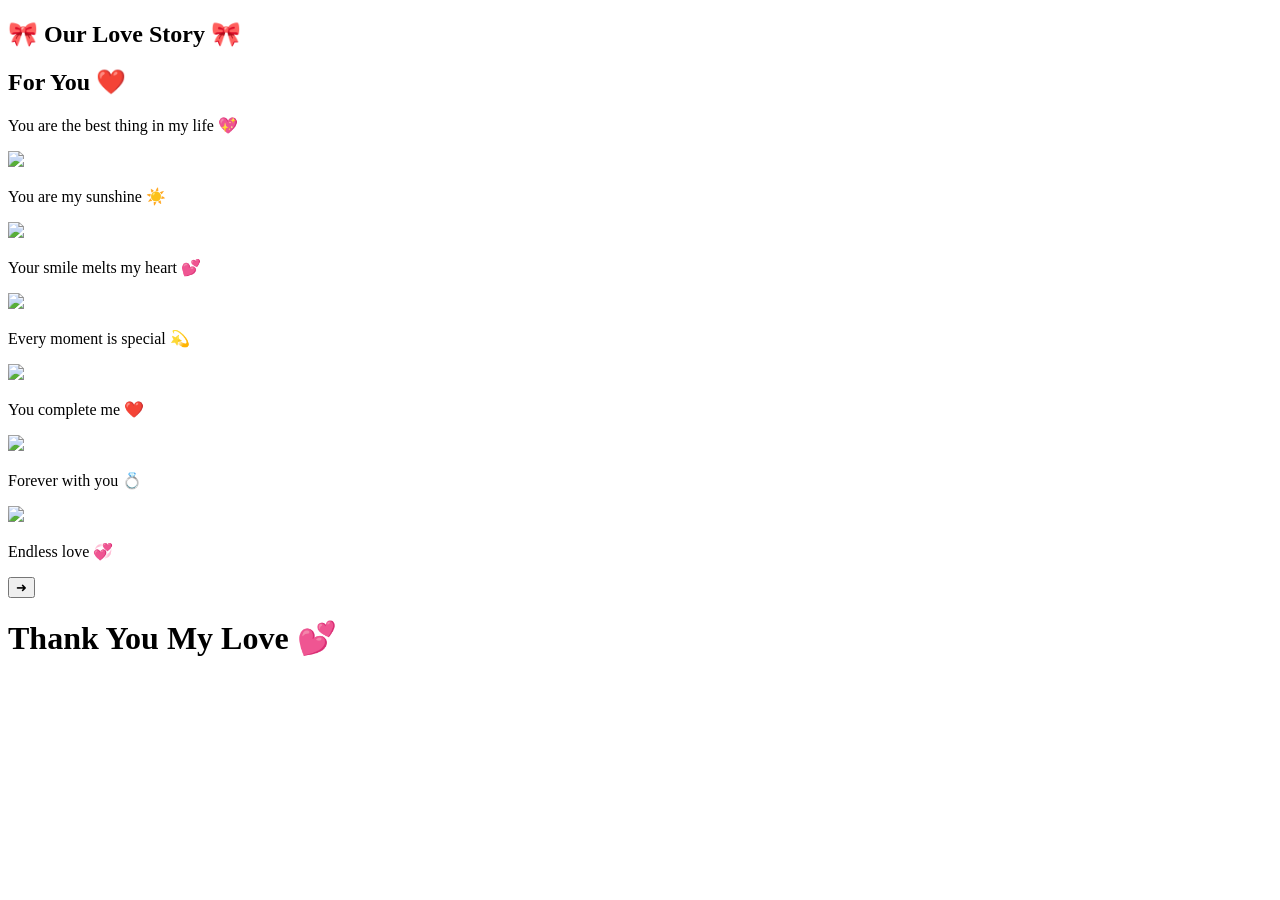
==== book.html @ 97d4be45 "Create book.html" ====
<!DOCTYPE html>
<html lang="en">
<head>
<meta charset="UTF-8">
<meta name="viewport" content="width=device-width, initial-scale=1.0">
<title>Our Love Book 💕</title>
<link rel="stylesheet" href="style.css">
</head>

<body>

<audio id="music" loop autoplay>
  <source src="music.mp3" type="audio/mpeg">
</audio>

<h2 class="ribbon">🎀 Our Love Story 🎀</h2>

<div class="book">

  <div class="page active">
    <h2>For You ❤️</h2>
    <p>You are the best thing in my life 💖</p>
  </div>

  <div class="page"><img src="img1.jpg"><p>You are my sunshine ☀️</p></div>
  <div class="page"><img src="img2.jpg"><p>Your smile melts my heart 💕</p></div>
  <div class="page"><img src="img3.jpg"><p>Every moment is special 💫</p></div>
  <div class="page"><img src="img4.jpg"><p>You complete me ❤️</p></div>
  <div class="page"><img src="img5.jpg"><p>Forever with you 💍</p></div>
  <div class="page"><img src="img6.jpg"><p>Endless love 💞</p></div>

</div>

<button class="next-btn" onclick="turnPage()">➜</button>

<div id="end" class="hidden">
  <h1>Thank You My Love 💕</h1>
</div>

<script src="script.js"></script>
</body>
</html>
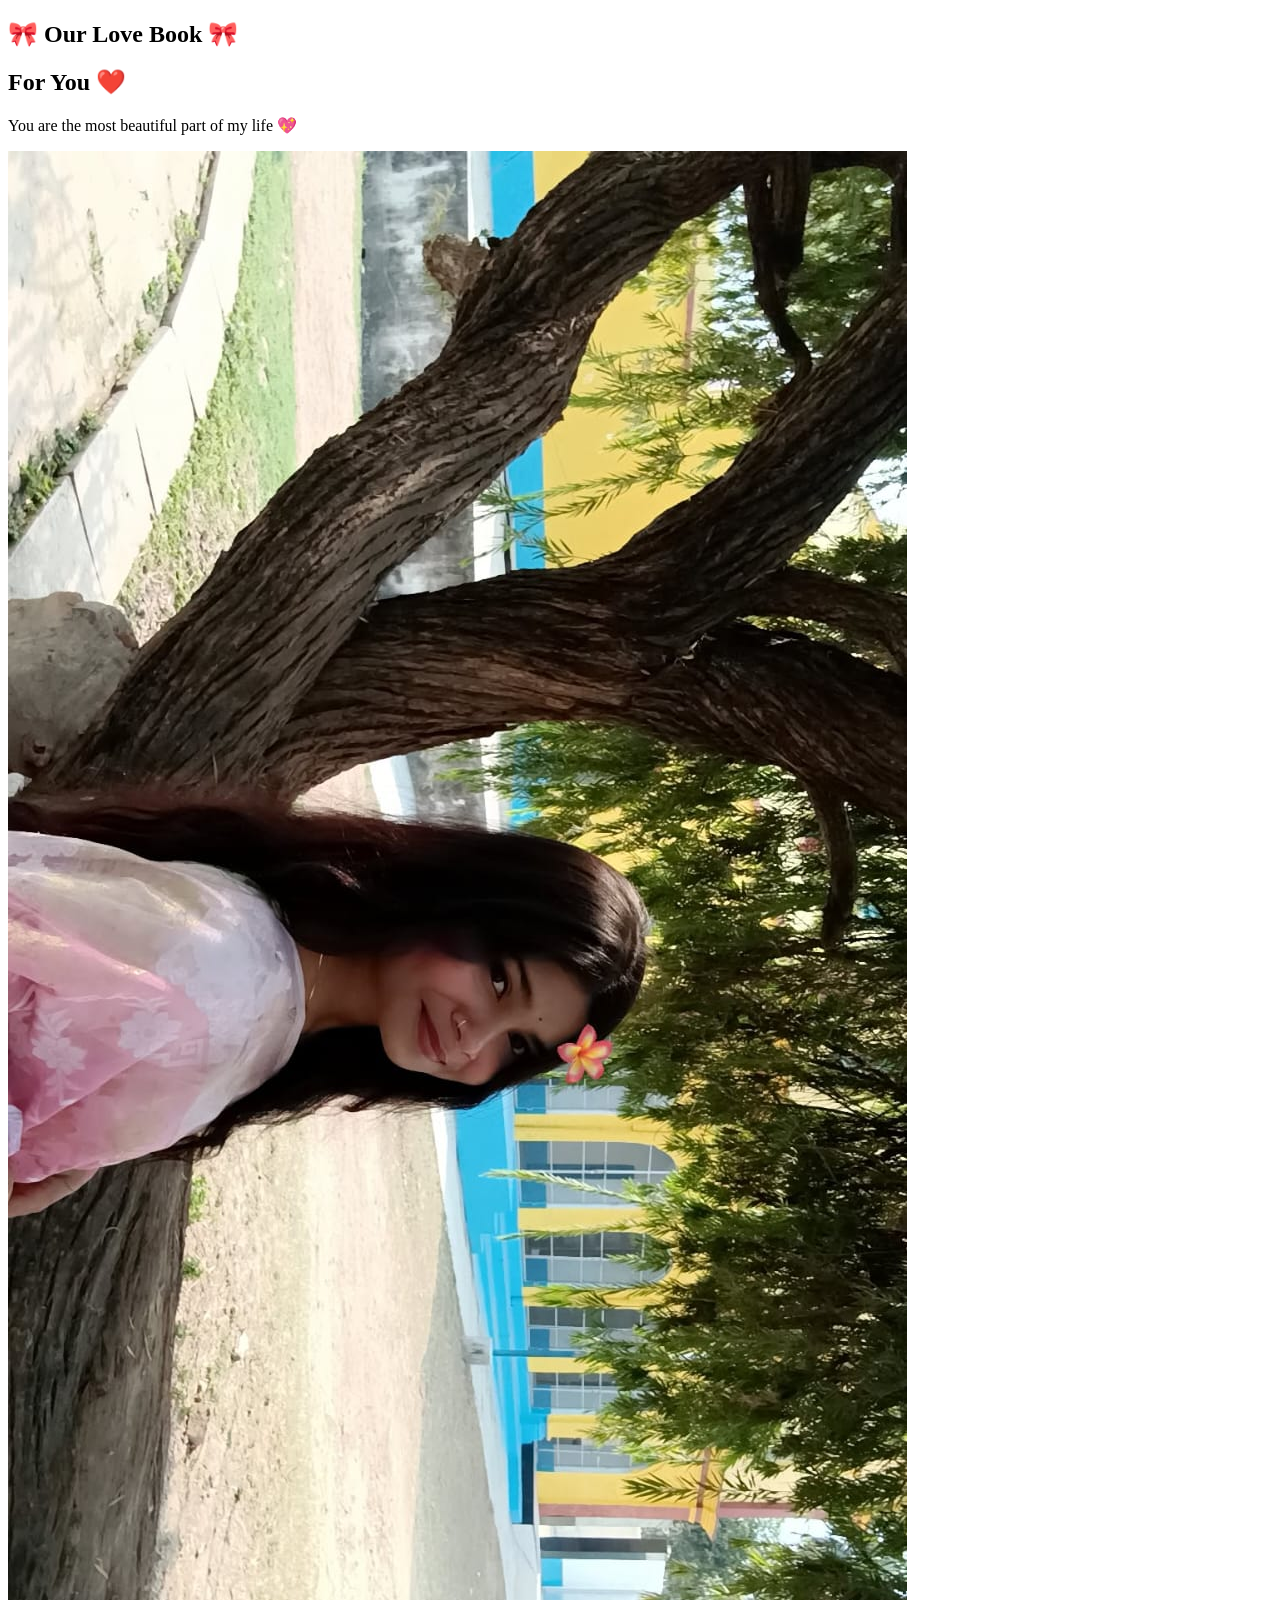
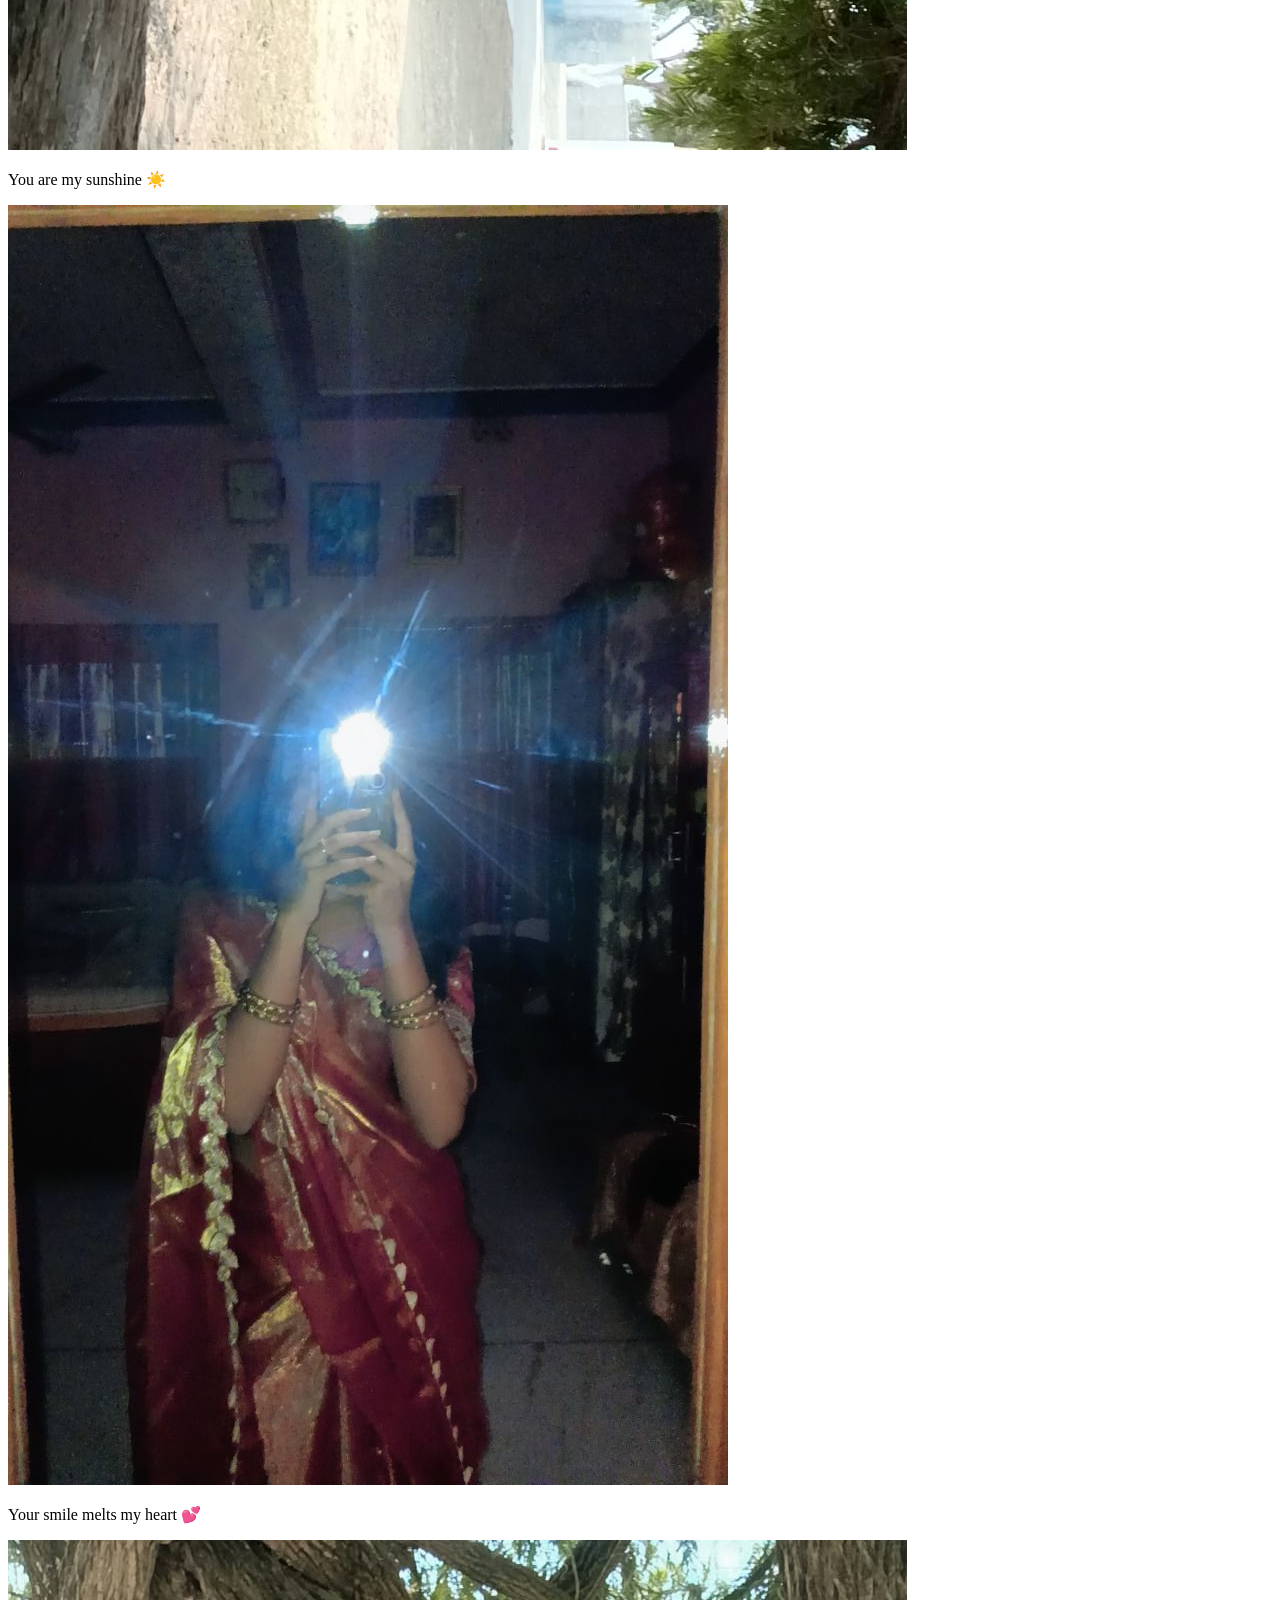
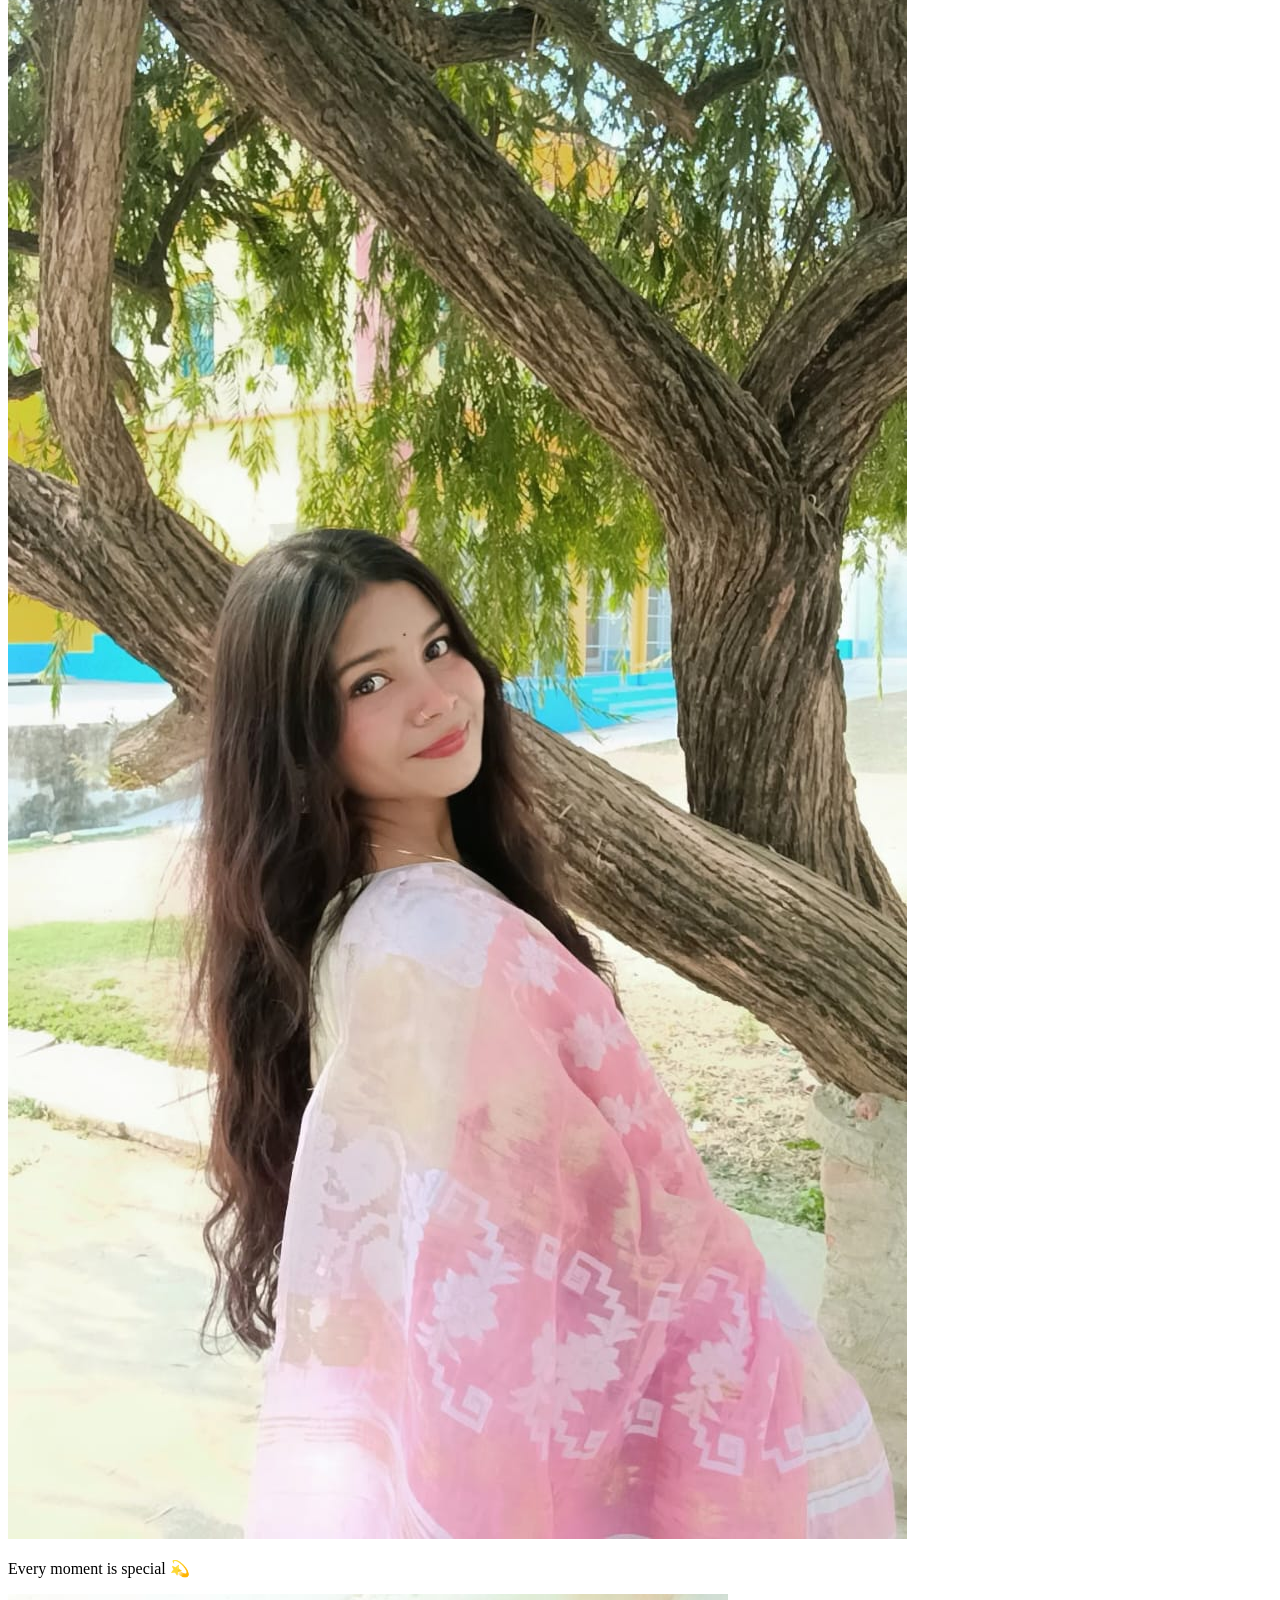
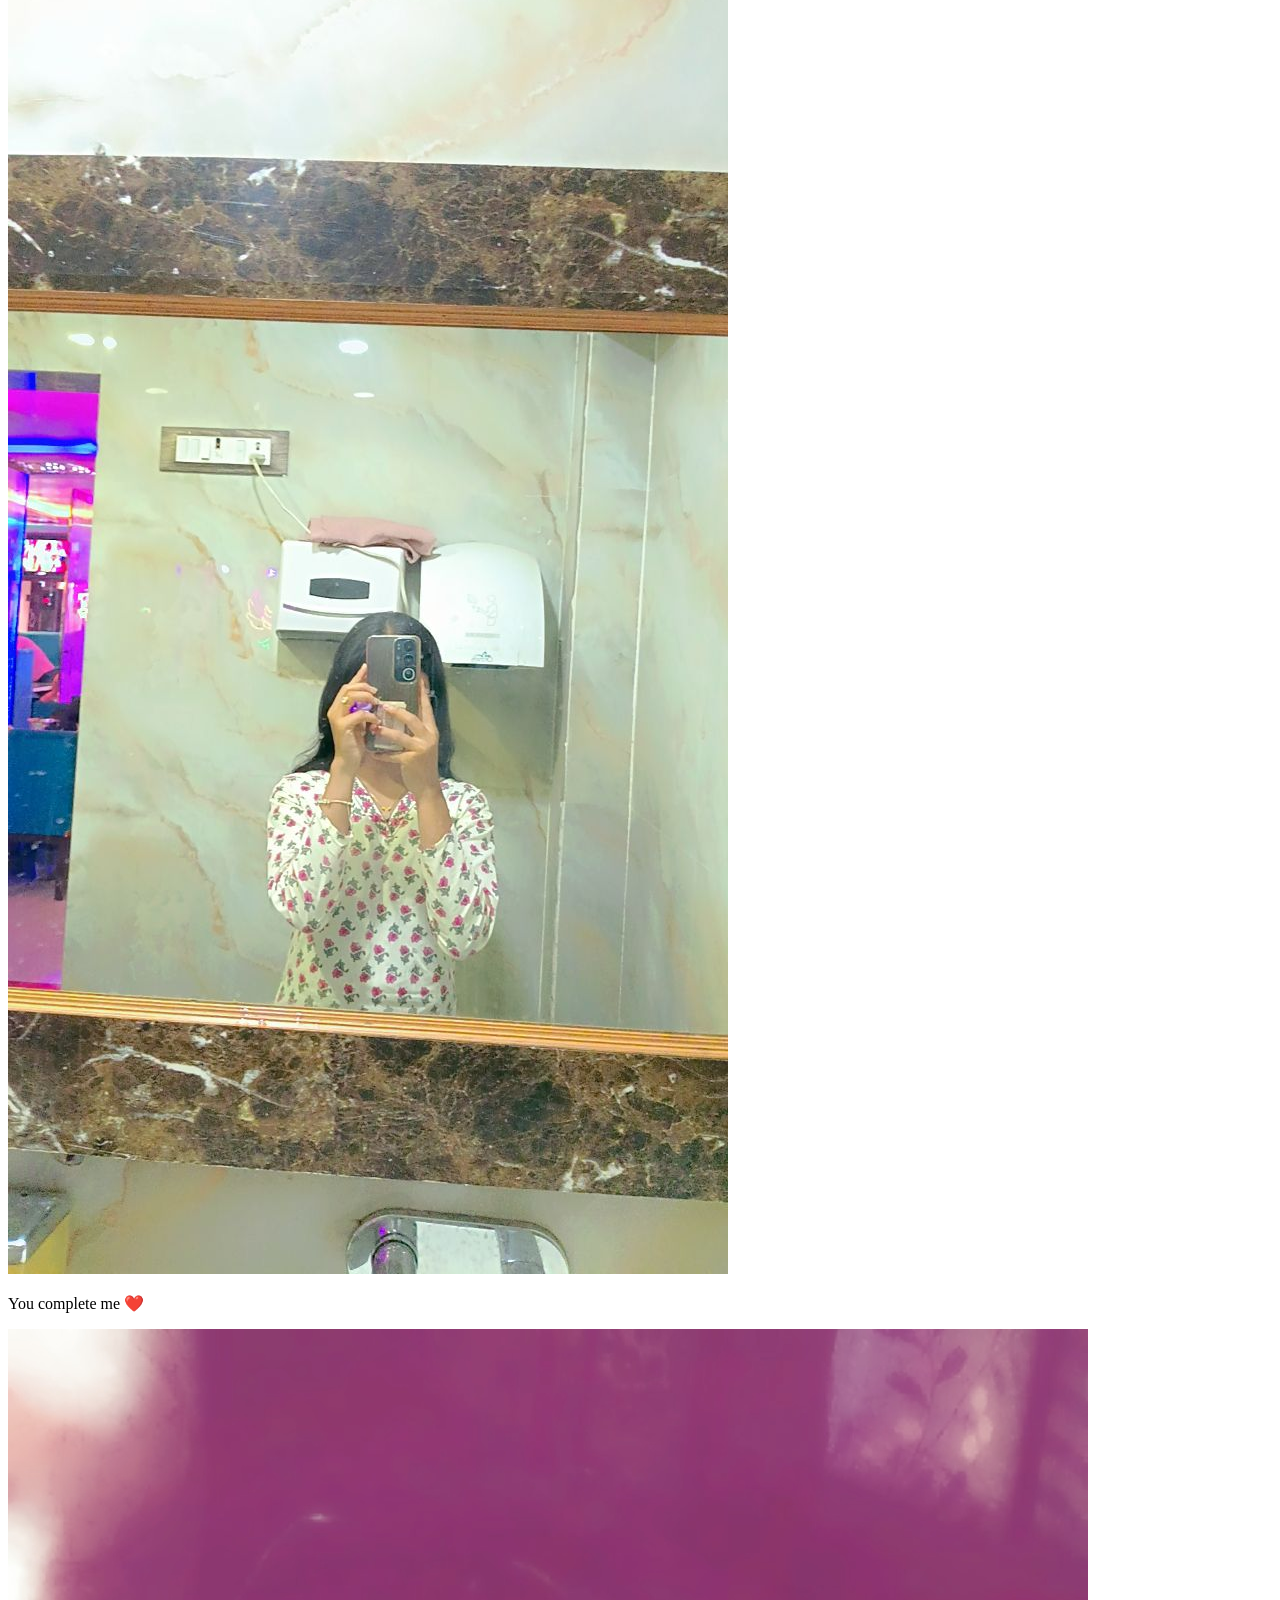
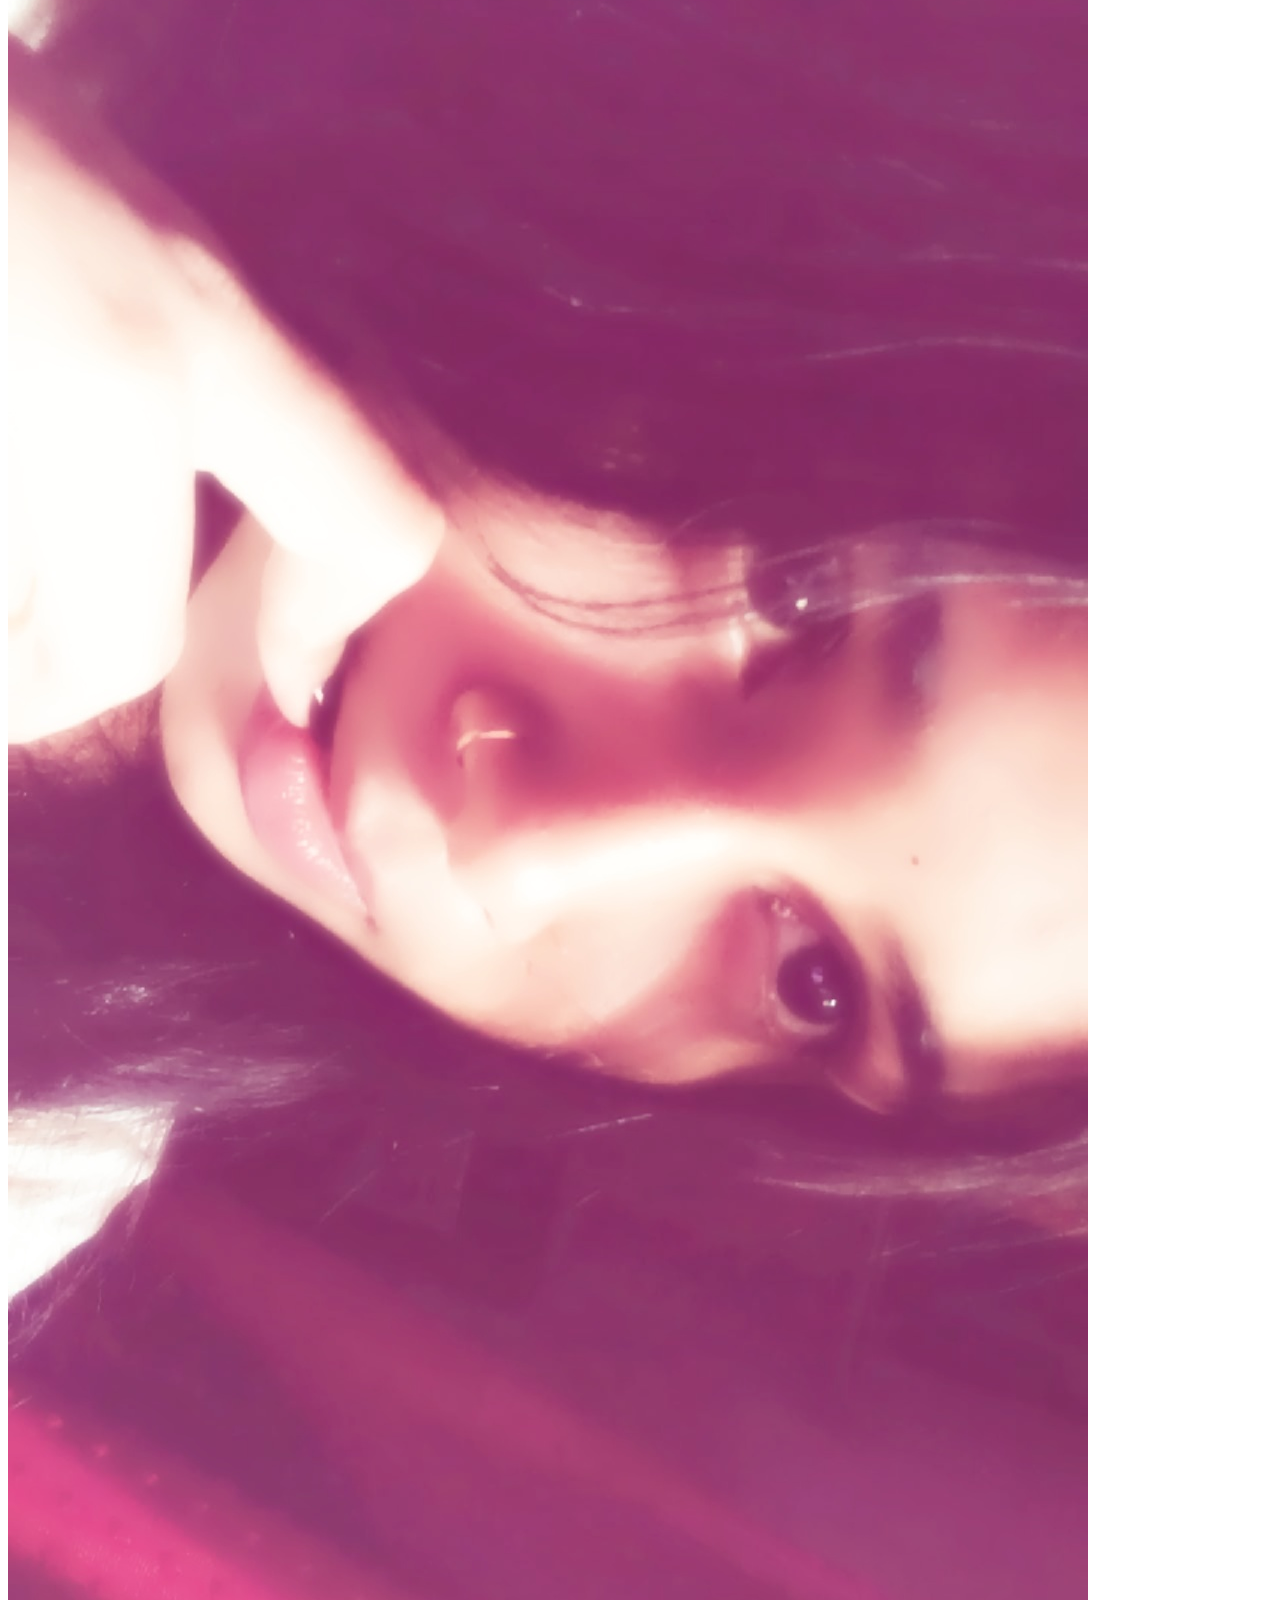
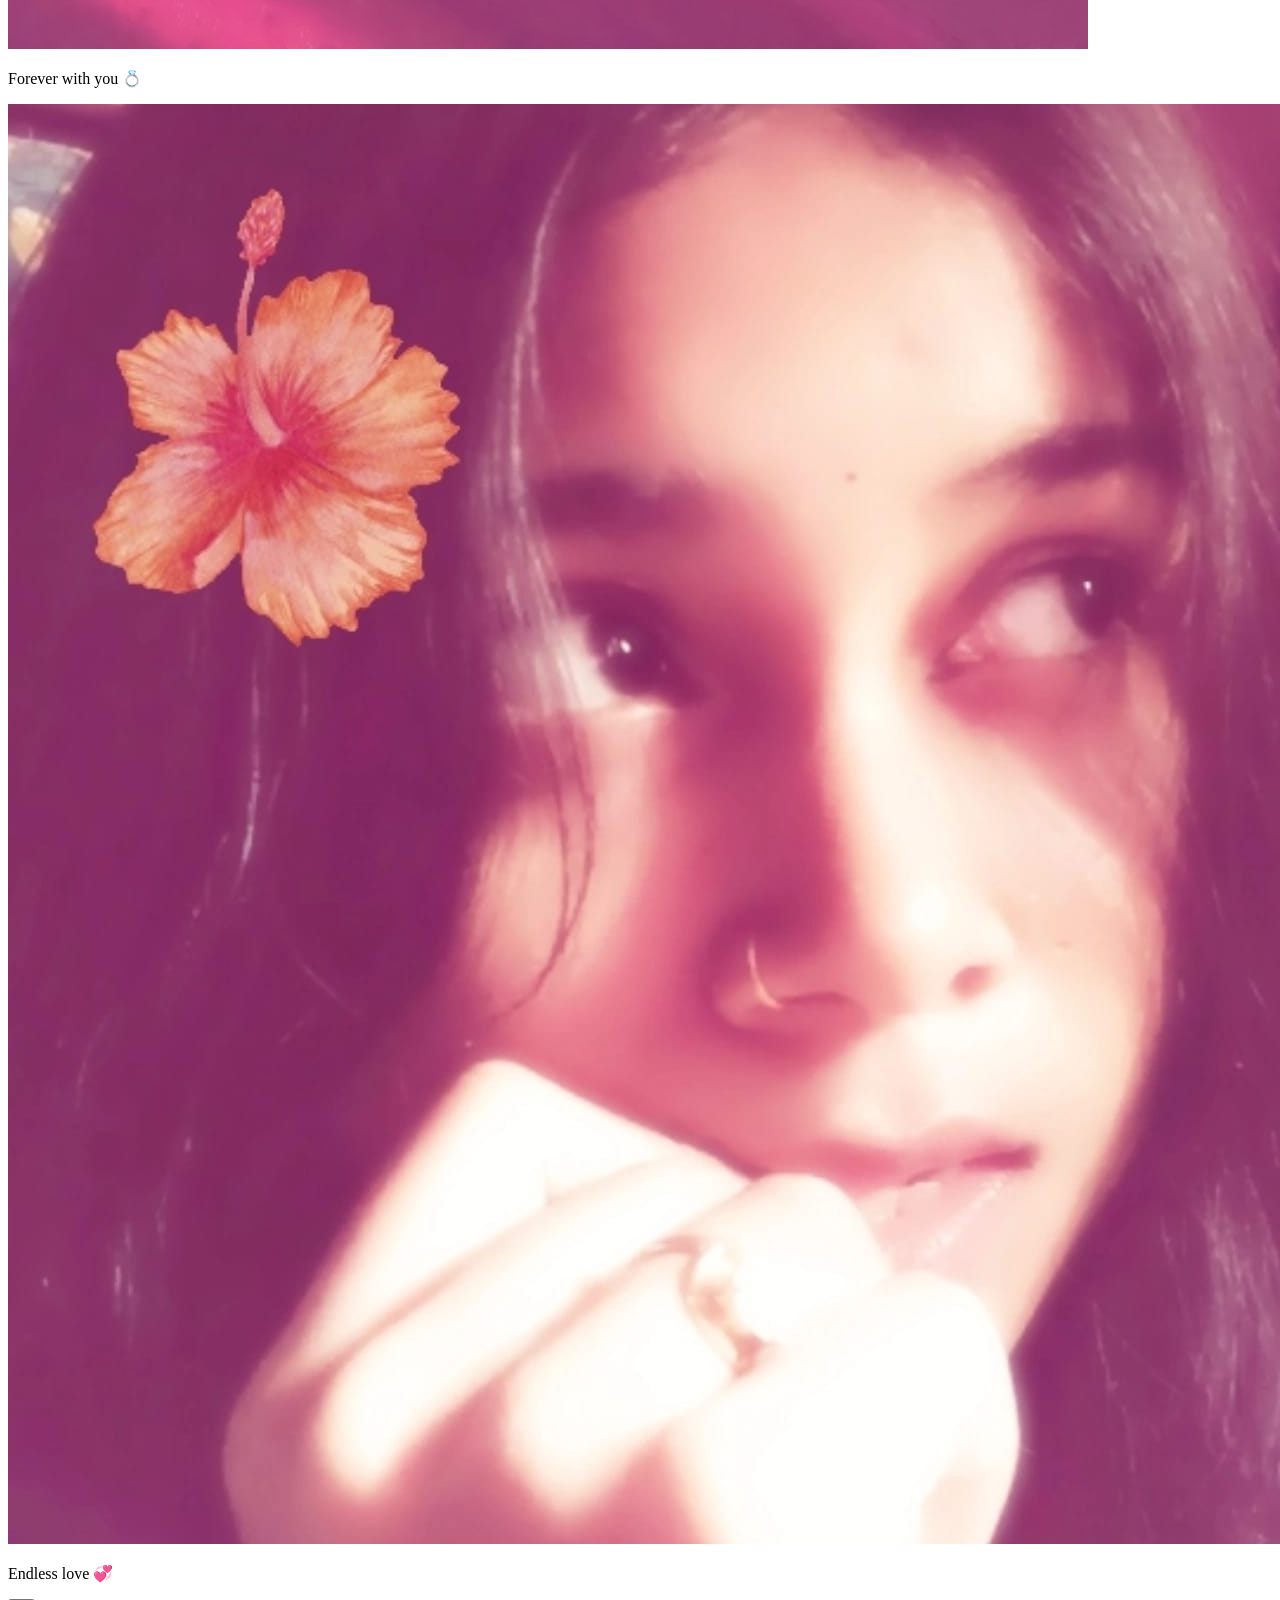
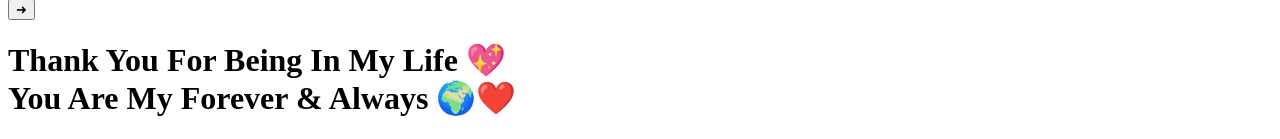
==== commit 442f8371: "Create book.html" ====
--- a/book.html
+++ b/book.html
@@ -3,7 +3,7 @@
 <head>
 <meta charset="UTF-8">
 <meta name="viewport" content="width=device-width, initial-scale=1.0">
-<title>Our Love Book 💕</title>
+<title>Our Love Story 💕</title>
 <link rel="stylesheet" href="style.css">
 </head>
 
@@ -13,28 +13,50 @@
   <source src="music.mp3" type="audio/mpeg">
 </audio>
 
-<h2 class="ribbon">🎀 Our Love Story 🎀</h2>
+<h2 class="ribbon">🎀 Our Love Book 🎀</h2>
 
-<div class="book">
+<div class="book" id="book">
 
-  <div class="page active">
+  <!-- Cover -->
+  <div class="page" style="z-index:7">
     <h2>For You ❤️</h2>
-    <p>You are the best thing in my life 💖</p>
+    <p>You are the most beautiful part of my life 💖</p>
   </div>
 
-  <div class="page"><img src="img1.jpg"><p>You are my sunshine ☀️</p></div>
-  <div class="page"><img src="img2.jpg"><p>Your smile melts my heart 💕</p></div>
-  <div class="page"><img src="img3.jpg"><p>Every moment is special 💫</p></div>
-  <div class="page"><img src="img4.jpg"><p>You complete me ❤️</p></div>
-  <div class="page"><img src="img5.jpg"><p>Forever with you 💍</p></div>
-  <div class="page"><img src="img6.jpg"><p>Endless love 💞</p></div>
+  <!-- Pages -->
+  <div class="page" style="z-index:6">
+    <img src="img1.jpg"><p>You are my sunshine ☀️</p>
+  </div>
+
+  <div class="page" style="z-index:5">
+    <img src="img2.jpg"><p>Your smile melts my heart 💕</p>
+  </div>
+
+  <div class="page" style="z-index:4">
+    <img src="img3.jpg"><p>Every moment is special 💫</p>
+  </div>
+
+  <div class="page" style="z-index:3">
+    <img src="img4.jpg"><p>You complete me ❤️</p>
+  </div>
+
+  <div class="page" style="z-index:2">
+    <img src="img5.jpg"><p>Forever with you 💍</p>
+  </div>
+
+  <div class="page" style="z-index:1">
+    <img src="img6.jpg"><p>Endless love 💞</p>
+  </div>
 
 </div>
 
 <button class="next-btn" onclick="turnPage()">➜</button>
 
-<div id="end" class="hidden">
-  <h1>Thank You My Love 💕</h1>
+<div id="outro" class="hidden">
+  <h1 class="final-text">
+    Thank You For Being In My Life 💖<br>
+    You Are My Forever & Always 🌍❤️
+  </h1>
 </div>
 
 <script src="script.js"></script>
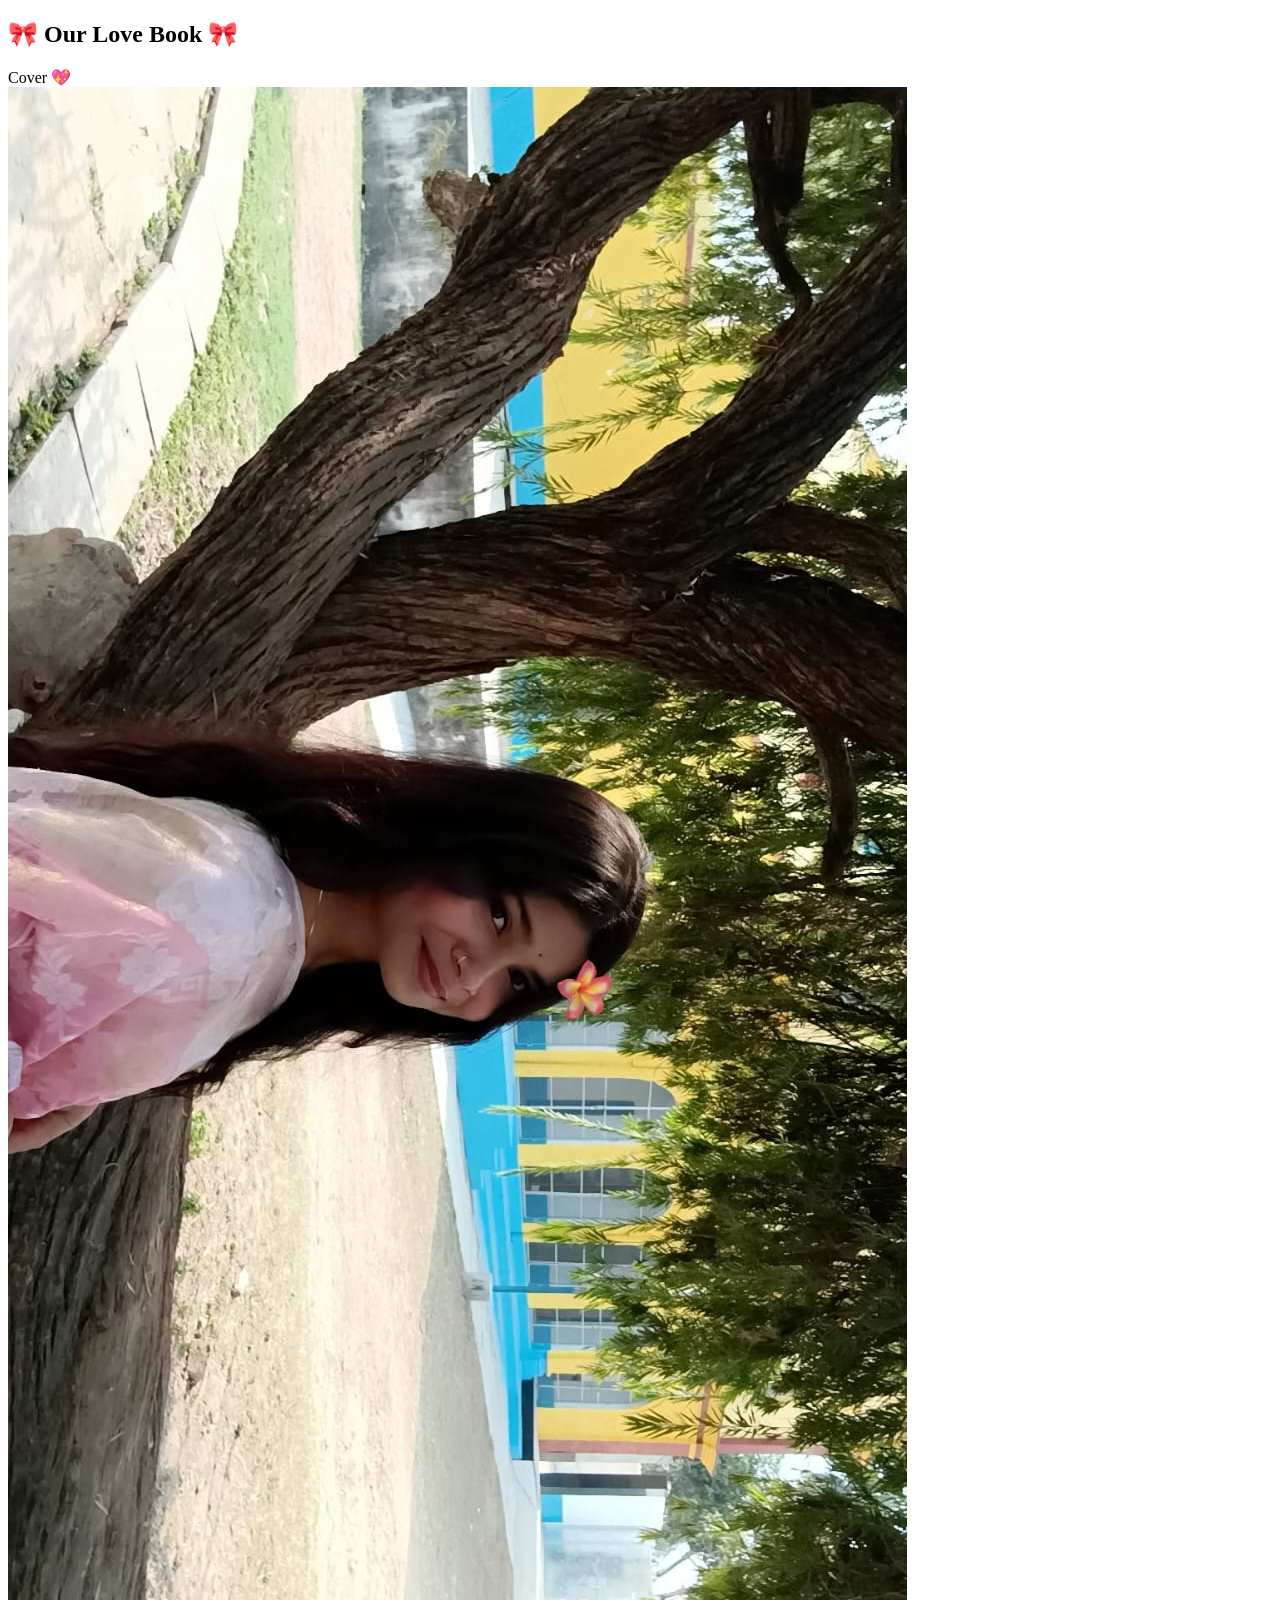
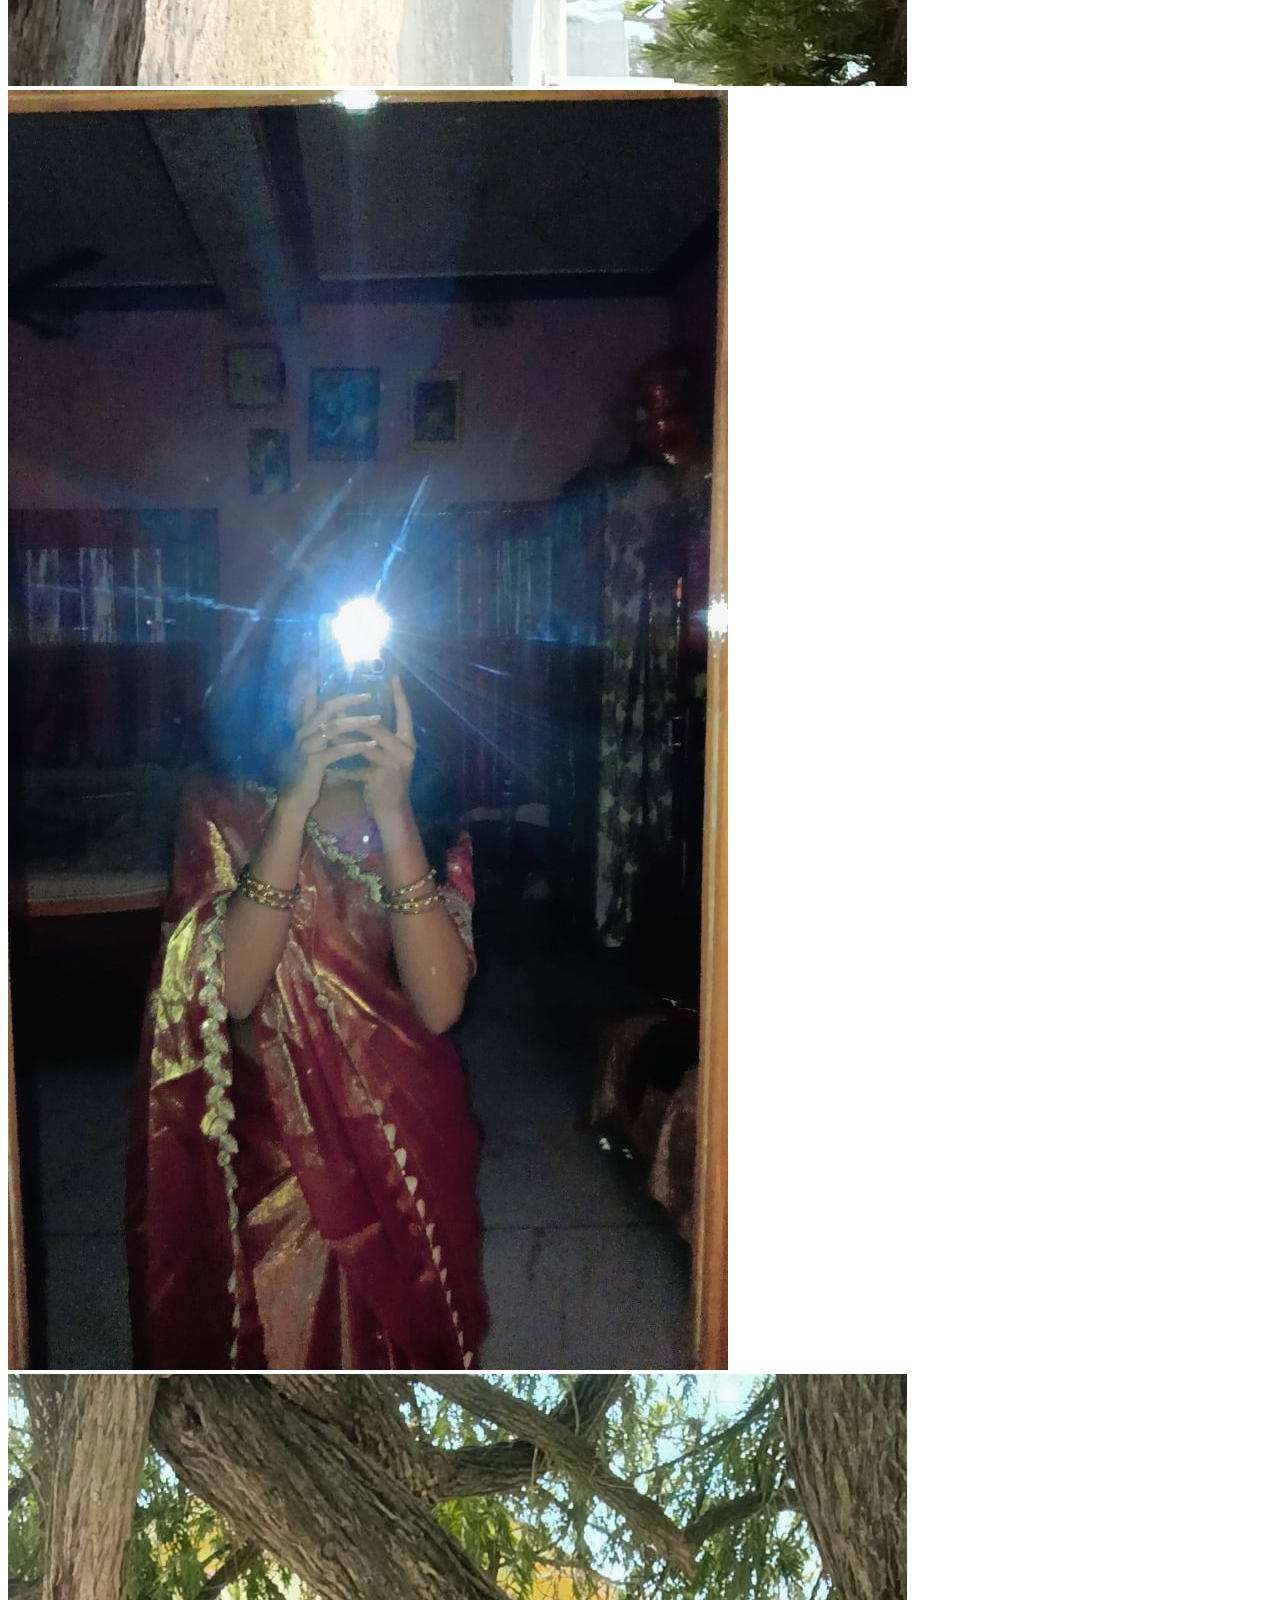
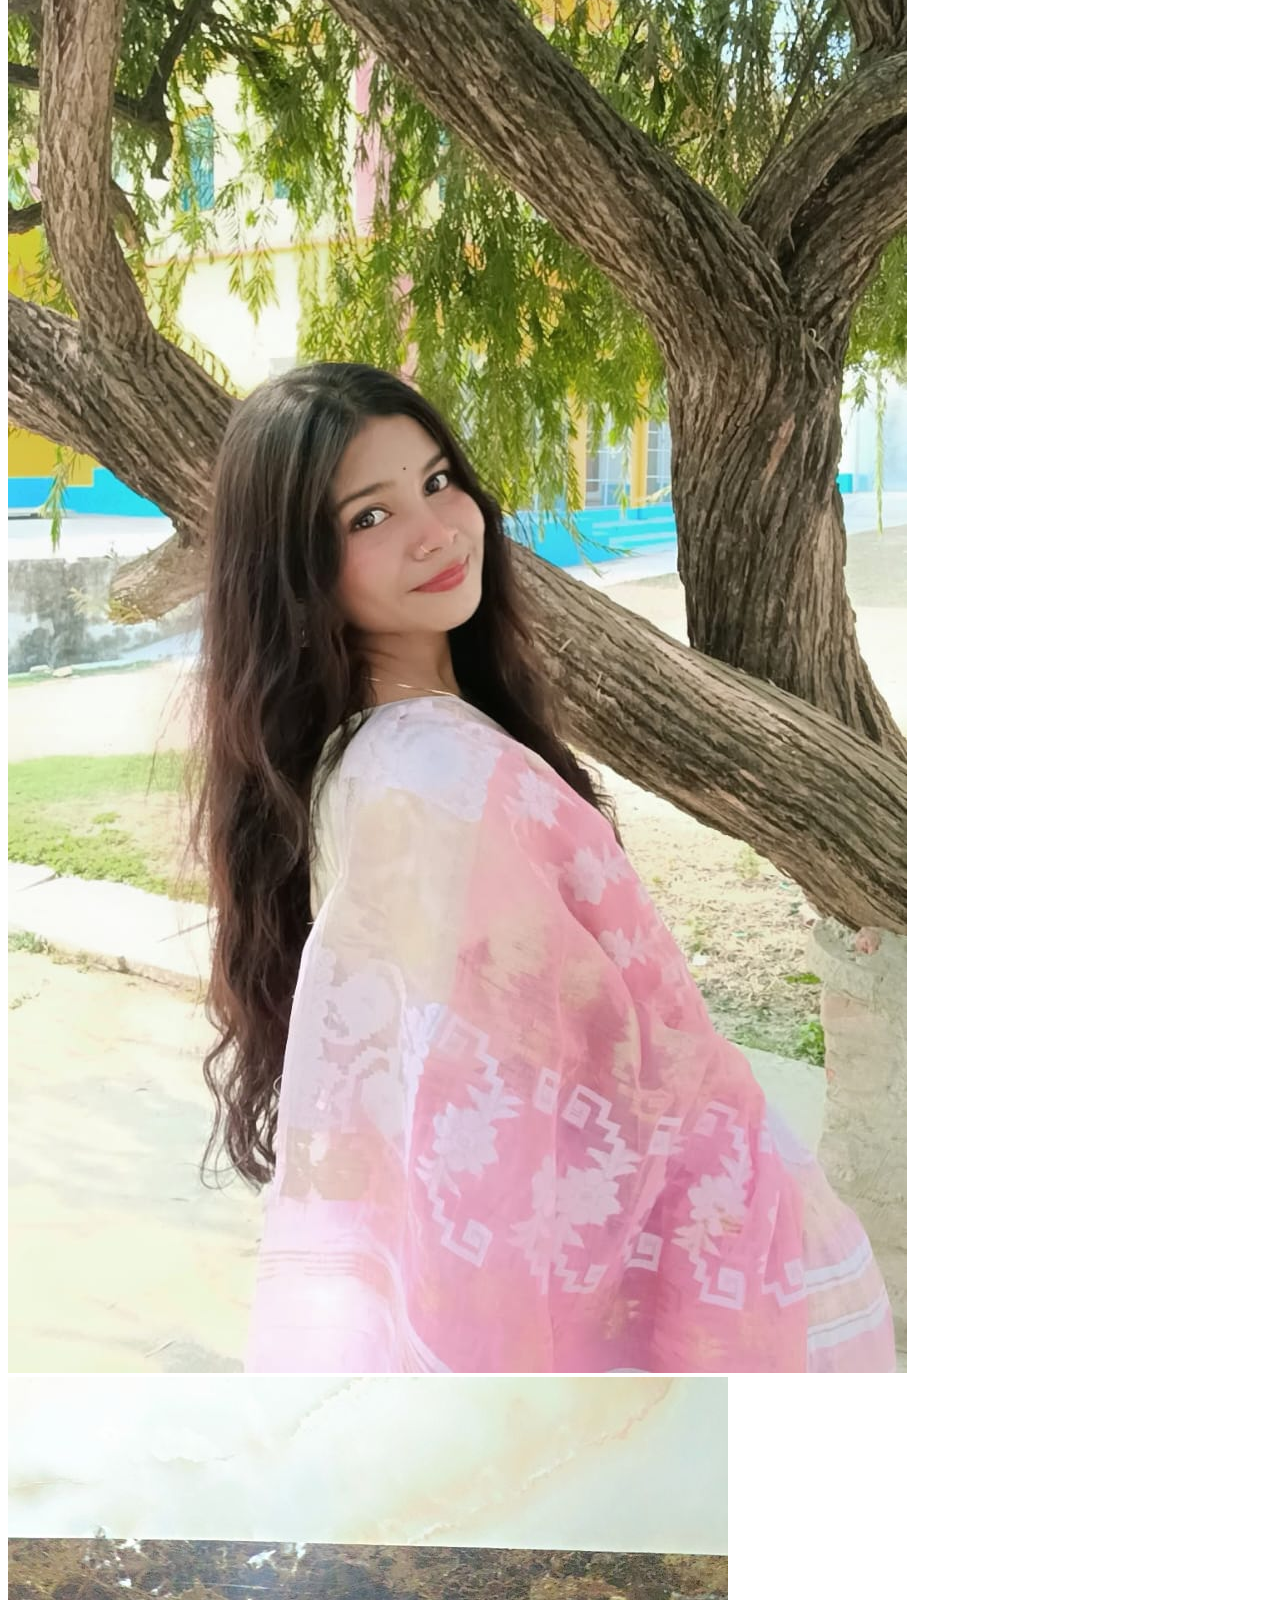
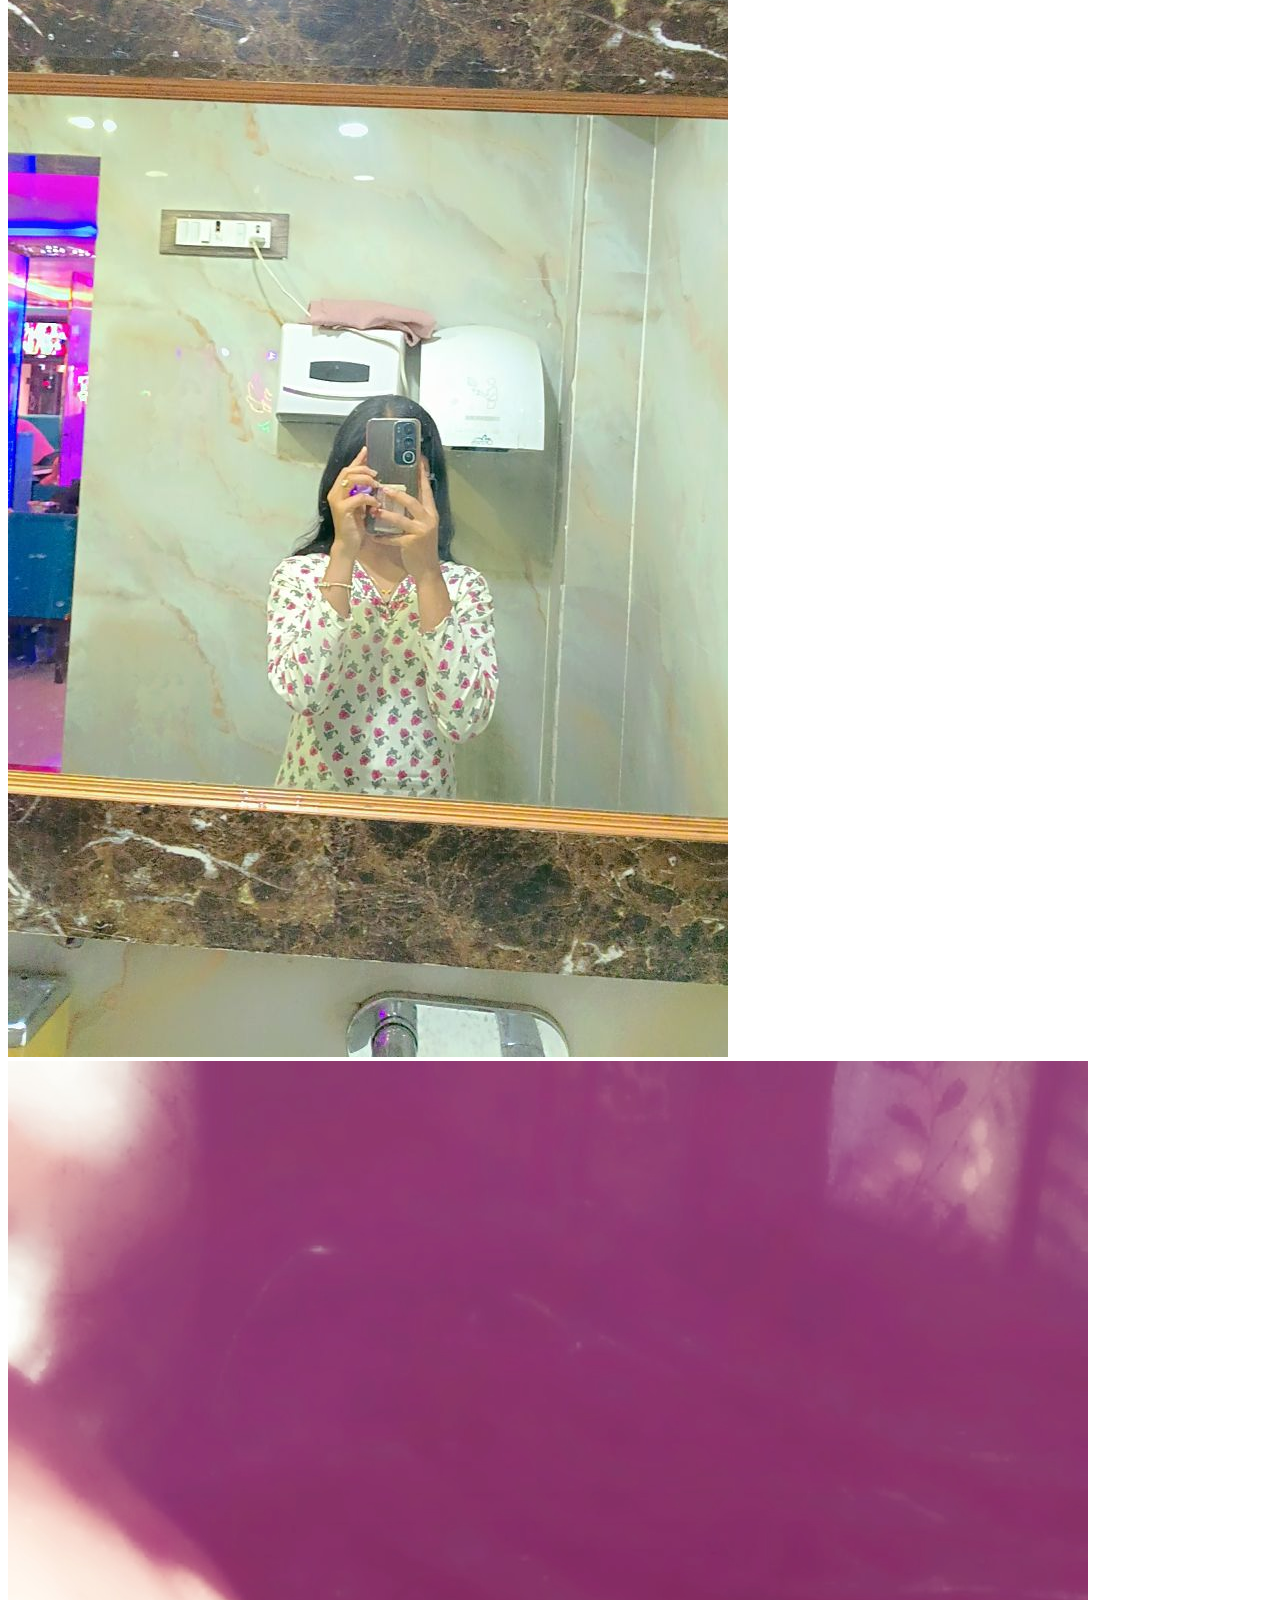
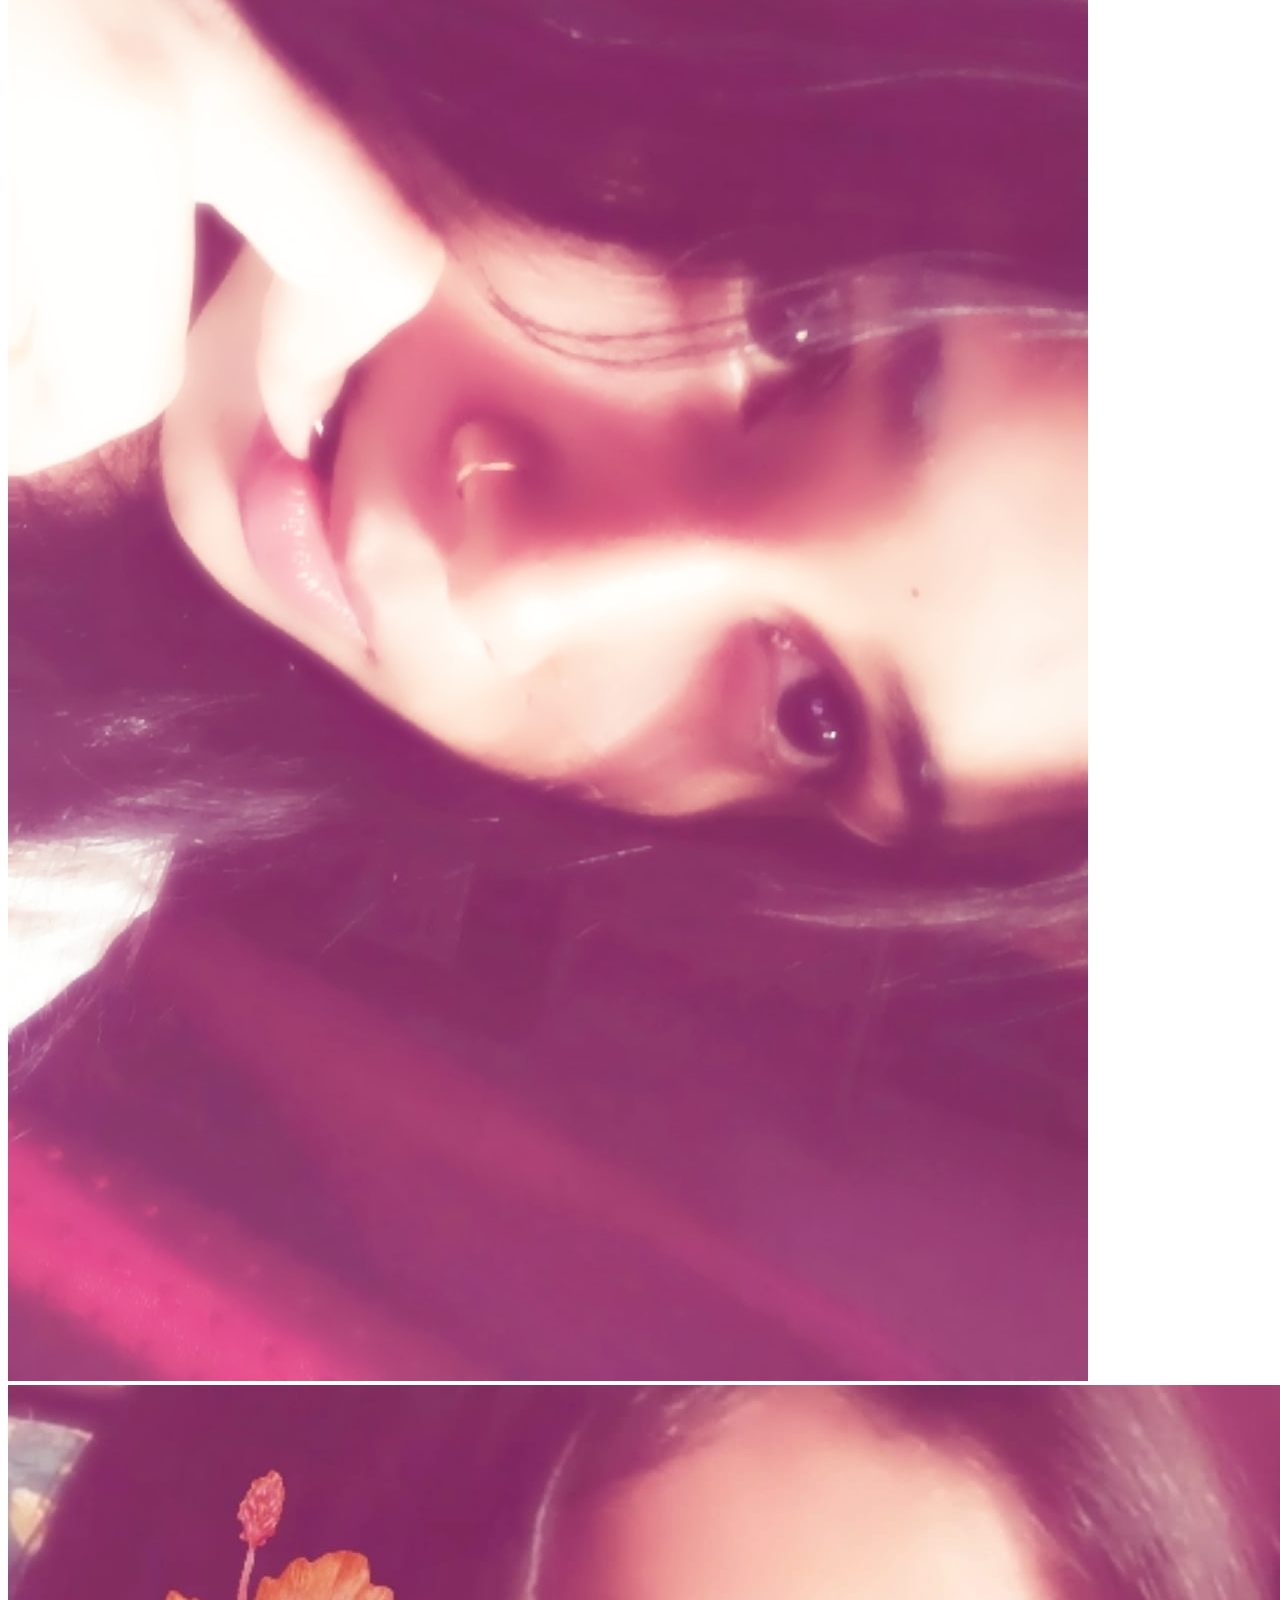
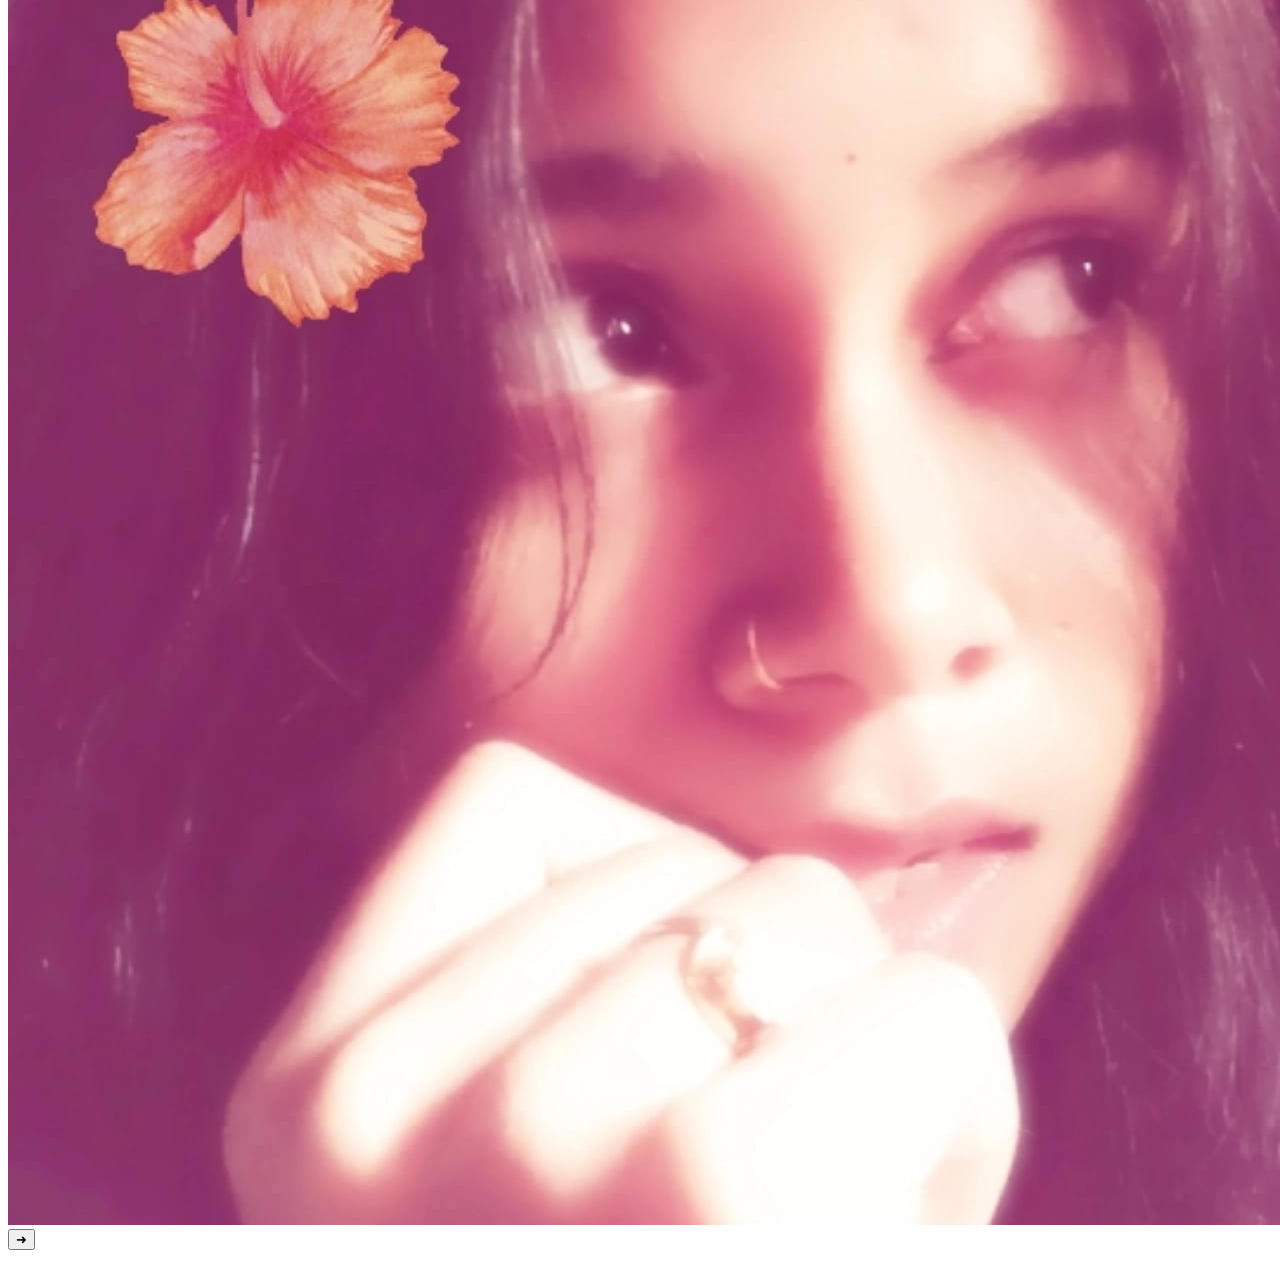
==== commit 77acbf95: "Create book.html" ====
--- a/book.html
+++ b/book.html
@@ -3,7 +3,7 @@
 <head>
 <meta charset="UTF-8">
 <meta name="viewport" content="width=device-width, initial-scale=1.0">
-<title>Our Love Story 💕</title>
+<title>Love Book 💕</title>
 <link rel="stylesheet" href="style.css">
 </head>
 
@@ -15,50 +15,69 @@
 
 <h2 class="ribbon">🎀 Our Love Book 🎀</h2>
 
-<div class="book" id="book">
+<div class="book">
 
-  <!-- Cover -->
-  <div class="page" style="z-index:7">
-    <h2>For You ❤️</h2>
-    <p>You are the most beautiful part of my life 💖</p>
-  </div>
-
-  <!-- Pages -->
-  <div class="page" style="z-index:6">
-    <img src="img1.jpg"><p>You are my sunshine ☀️</p>
-  </div>
-
-  <div class="page" style="z-index:5">
-    <img src="img2.jpg"><p>Your smile melts my heart 💕</p>
-  </div>
-
-  <div class="page" style="z-index:4">
-    <img src="img3.jpg"><p>Every moment is special 💫</p>
-  </div>
-
-  <div class="page" style="z-index:3">
-    <img src="img4.jpg"><p>You complete me ❤️</p>
-  </div>
-
-  <div class="page" style="z-index:2">
-    <img src="img5.jpg"><p>Forever with you 💍</p>
-  </div>
-
-  <div class="page" style="z-index:1">
-    <img src="img6.jpg"><p>Endless love 💞</p>
-  </div>
+  <div class="page" style="z-index:7">Cover 💖</div>
+  <div class="page" style="z-index:6"><img src="img1.jpg"></div>
+  <div class="page" style="z-index:5"><img src="img2.jpg"></div>
+  <div class="page" style="z-index:4"><img src="img3.jpg"></div>
+  <div class="page" style="z-index:3"><img src="img4.jpg"></div>
+  <div class="page" style="z-index:2"><img src="img5.jpg"></div>
+  <div class="page" style="z-index:1"><img src="img6.jpg"></div>
 
 </div>
 
 <button class="next-btn" onclick="turnPage()">➜</button>
 
 <div id="outro" class="hidden">
-  <h1 class="final-text">
-    Thank You For Being In My Life 💖<br>
-    You Are My Forever & Always 🌍❤️
-  </h1>
+  <h1 id="typingText" class="final-text"></h1>
 </div>
 
-<script src="script.js"></script>
+<script>
+let pages = document.querySelectorAll(".page");
+let currentPage = 0;
+
+// MUSIC CONTINUE
+let music = document.getElementById("music");
+if(localStorage.getItem("playMusic")=="yes"){
+  music.play();
+}
+
+// PAGE TURN FIX
+function turnPage(){
+  if(currentPage < pages.length){
+    pages[currentPage].classList.add("flipped");
+    currentPage++;
+  } else {
+    showOutro();
+  }
+}
+
+// TYPING
+function typeWriter(text, i=0){
+  if(i < text.length){
+    document.getElementById("typingText").innerHTML += text.charAt(i);
+    setTimeout(()=>typeWriter(text, i+1), 50);
+  }
+}
+
+// OUTRO
+function showOutro(){
+  document.getElementById("outro").classList.remove("hidden");
+
+  typeWriter("Thank You For Loving Me 💖 You Are My Forever ❤️");
+
+  setInterval(()=>{
+    let f=document.createElement("div");
+    f.className="flower";
+    f.innerText="🌸";
+    f.style.left=Math.random()*100+"vw";
+    f.style.animationDuration=(Math.random()*3+2)+"s";
+    document.body.appendChild(f);
+    setTimeout(()=>f.remove(),5000);
+  },200);
+}
+</script>
+
 </body>
 </html>
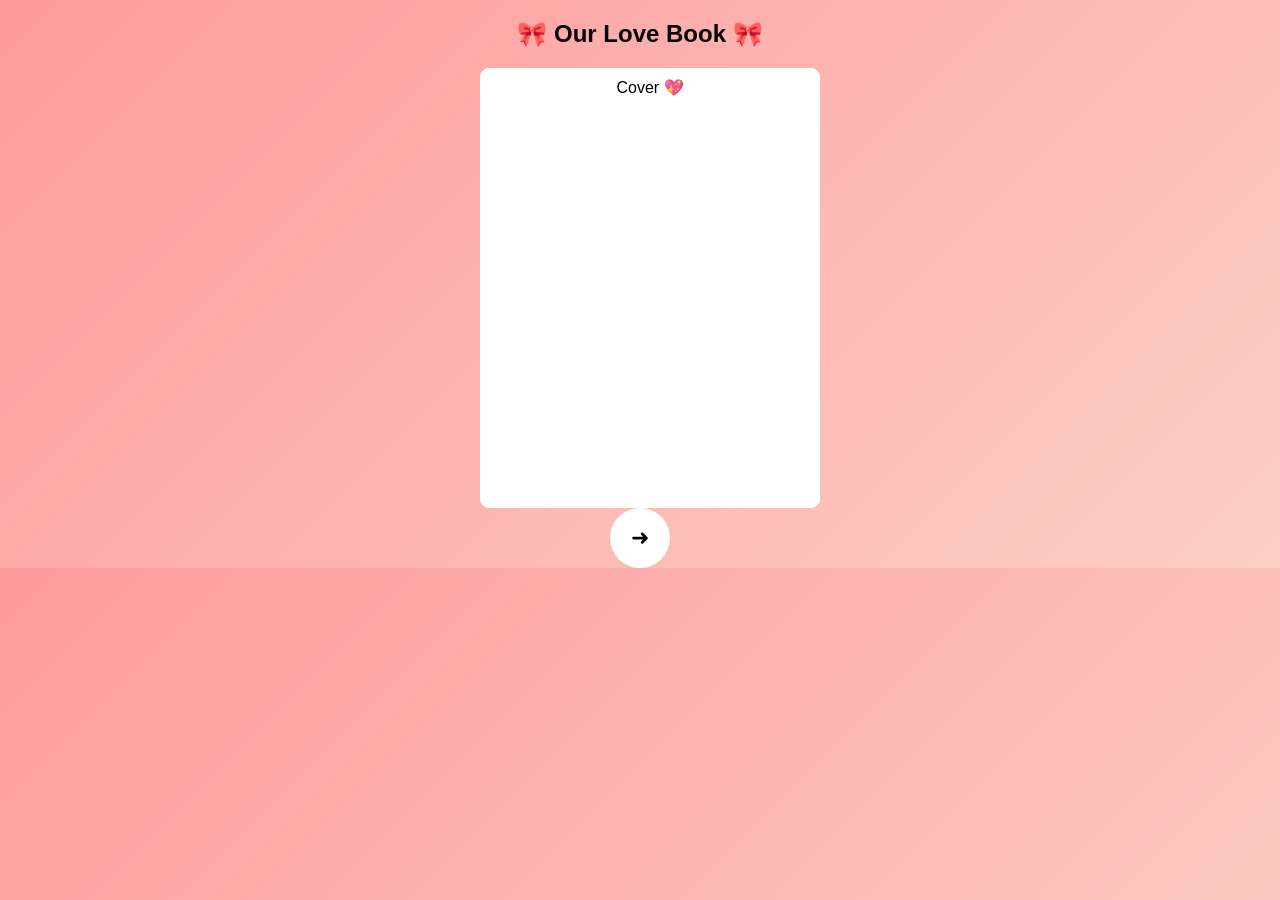
==== commit 7cd5d509: "Update book.html" ====
--- a/book.html
+++ b/book.html
@@ -81,3 +81,5 @@
 
 </body>
 </html>
+<link rel="stylesheet" href="style.css">
+<script src="script.js"></script>
--- a/style.css
+++ b/style.css
@@ -0,0 +1,103 @@
+body{
+  margin:0;
+  font-family:sans-serif;
+  background:linear-gradient(135deg,#ff9a9e,#fad0c4);
+  text-align:center;
+  overflow:hidden;
+}
+
+/* CENTER */
+.center{
+  height:100vh;
+  display:flex;
+  flex-direction:column;
+  justify-content:center;
+  align-items:center;
+}
+
+.welcome{
+  color:white;
+  font-size:26px;
+}
+
+/* BUTTON */
+.btns{
+  margin-top:30px;
+  display:flex;
+  gap:30px;
+}
+
+.circle{
+  width:60px;
+  height:60px;
+  border-radius:50%;
+  border:none;
+  font-size:22px;
+  background:white;
+  cursor:pointer;
+}
+
+/* BOOK */
+.book{
+  width:90%;
+  max-width:320px;
+  height:420px;
+  margin:20px auto;
+  position:relative;
+  perspective:1200px;
+}
+
+.page{
+  position:absolute;
+  width:100%;
+  height:100%;
+  background:white;
+  border-radius:10px;
+  transform-origin:left;
+  transition:transform 0.8s ease;
+  padding:10px;
+}
+
+.page img{
+  width:100%;
+  height:70%;
+  border-radius:10px;
+}
+
+/* FIXED TURN */
+.page.flipped{
+  transform:rotateY(-180deg);
+}
+
+/* NEXT BUTTON */
+.next-btn{
+  width:60px;
+  height:60px;
+  border-radius:50%;
+  border:none;
+  font-size:22px;
+  background:white;
+}
+
+/* OUTRO */
+.hidden{
+  display:none;
+}
+
+.final-text{
+  margin-top:100px;
+  color:white;
+  font-size:24px;
+}
+
+/* FLOWER */
+.flower{
+  position:fixed;
+  top:-20px;
+  font-size:20px;
+  animation:fall linear forwards;
+}
+
+@keyframes fall{
+  to{transform:translateY(100vh);}
+}
--- a/style.css
+++ b/style.css
@@ -0,0 +1,103 @@
+body{
+  margin:0;
+  font-family:sans-serif;
+  background:linear-gradient(135deg,#ff9a9e,#fad0c4);
+  text-align:center;
+  overflow:hidden;
+}
+
+/* CENTER */
+.center{
+  height:100vh;
+  display:flex;
+  flex-direction:column;
+  justify-content:center;
+  align-items:center;
+}
+
+.welcome{
+  color:white;
+  font-size:26px;
+}
+
+/* BUTTON */
+.btns{
+  margin-top:30px;
+  display:flex;
+  gap:30px;
+}
+
+.circle{
+  width:60px;
+  height:60px;
+  border-radius:50%;
+  border:none;
+  font-size:22px;
+  background:white;
+  cursor:pointer;
+}
+
+/* BOOK */
+.book{
+  width:90%;
+  max-width:320px;
+  height:420px;
+  margin:20px auto;
+  position:relative;
+  perspective:1200px;
+}
+
+.page{
+  position:absolute;
+  width:100%;
+  height:100%;
+  background:white;
+  border-radius:10px;
+  transform-origin:left;
+  transition:transform 0.8s ease;
+  padding:10px;
+}
+
+.page img{
+  width:100%;
+  height:70%;
+  border-radius:10px;
+}
+
+/* FIXED TURN */
+.page.flipped{
+  transform:rotateY(-180deg);
+}
+
+/* NEXT BUTTON */
+.next-btn{
+  width:60px;
+  height:60px;
+  border-radius:50%;
+  border:none;
+  font-size:22px;
+  background:white;
+}
+
+/* OUTRO */
+.hidden{
+  display:none;
+}
+
+.final-text{
+  margin-top:100px;
+  color:white;
+  font-size:24px;
+}
+
+/* FLOWER */
+.flower{
+  position:fixed;
+  top:-20px;
+  font-size:20px;
+  animation:fall linear forwards;
+}
+
+@keyframes fall{
+  to{transform:translateY(100vh);}
+}
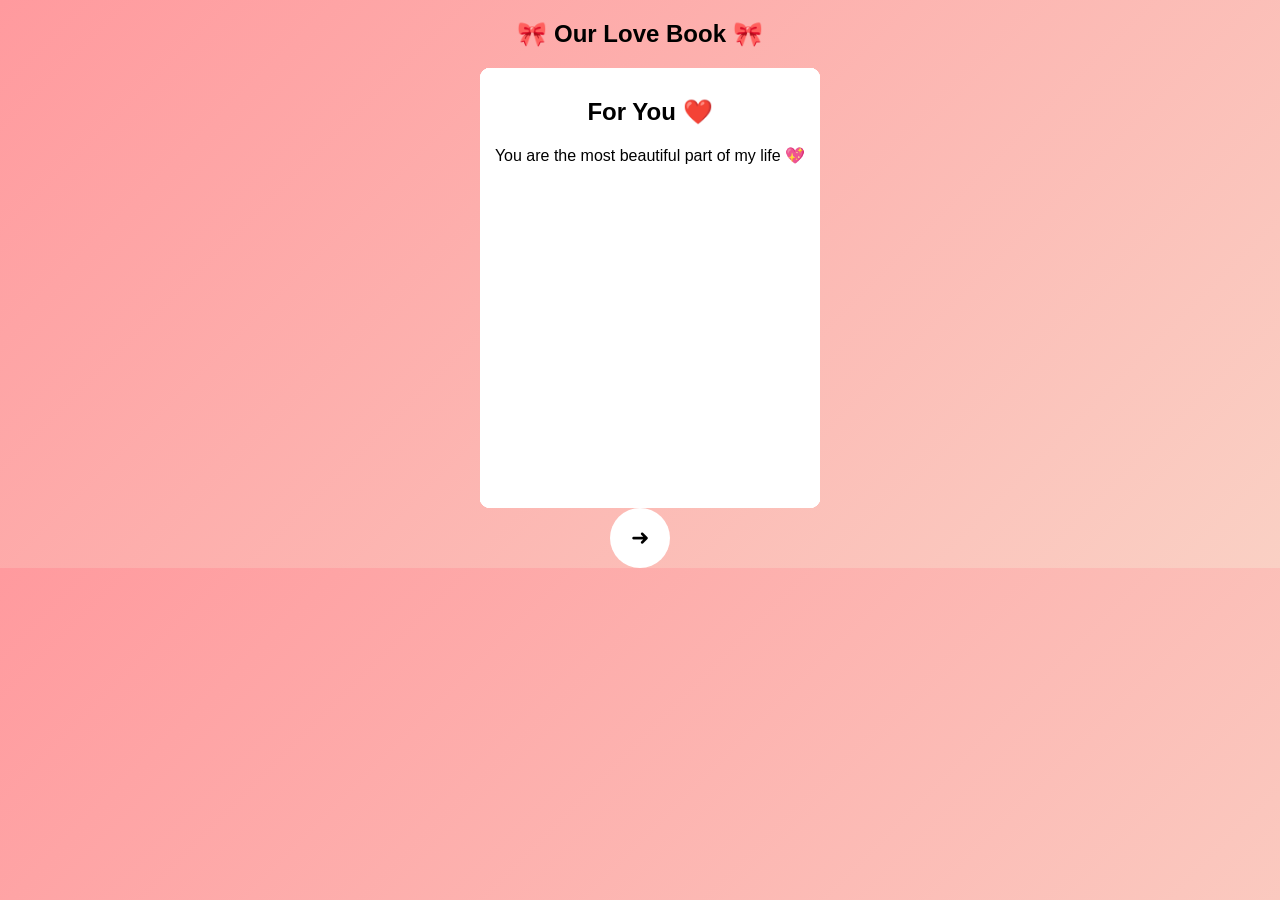
==== commit db204941: "Update book.html" ====
--- a/book.html
+++ b/book.html
@@ -16,14 +16,40 @@
 <h2 class="ribbon">🎀 Our Love Book 🎀</h2>
 
 <div class="book">
+<div class="page" style="z-index:7">
+  <h2 class="cover-title">For You ❤️</h2>
+  <p class="cover-text">You are the most beautiful part of my life 💖</p>
+</div>
 
-  <div class="page" style="z-index:7">Cover 💖</div>
-  <div class="page" style="z-index:6"><img src="img1.jpg"></div>
-  <div class="page" style="z-index:5"><img src="img2.jpg"></div>
-  <div class="page" style="z-index:4"><img src="img3.jpg"></div>
-  <div class="page" style="z-index:3"><img src="img4.jpg"></div>
-  <div class="page" style="z-index:2"><img src="img5.jpg"></div>
-  <div class="page" style="z-index:1"><img src="img6.jpg"></div>
+<div class="page" style="z-index:6">
+  <img src="img1.jpg">
+  <p class="caption">You are my sunshine ☀️</p>
+</div>
+
+<div class="page" style="z-index:5">
+  <img src="img2.jpg">
+  <p class="caption">Your smile melts my heart 💕</p>
+</div>
+
+<div class="page" style="z-index:4">
+  <img src="img3.jpg">
+  <p class="caption">Every moment is special 💫</p>
+</div>
+
+<div class="page" style="z-index:3">
+  <img src="img4.jpg">
+  <p class="caption">You complete me ❤️</p>
+</div>
+
+<div class="page" style="z-index:2">
+  <img src="img5.jpg">
+  <p class="caption">Forever with you 💍</p>
+</div>
+
+<div class="page" style="z-index:1">
+  <img src="img6.jpg">
+  <p class="caption">Endless love 💞</p>
+</div>
 
 </div>
 
